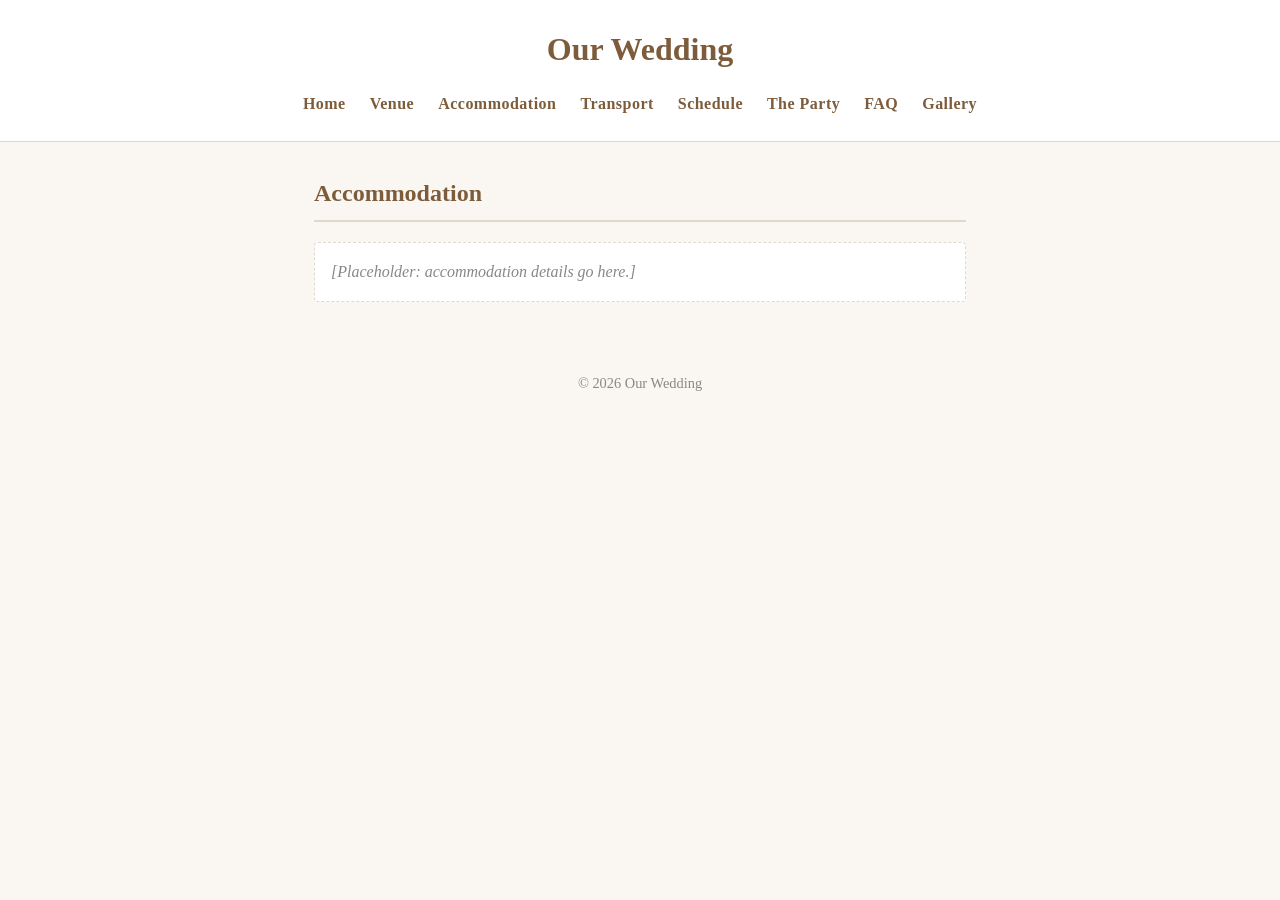
==== accommodation.html @ 08235305 "init" ====
<!DOCTYPE html>
<html lang="en">
<head>
  <meta charset="UTF-8">
  <meta name="viewport" content="width=device-width, initial-scale=1.0">
  <title>Accommodation | Our Wedding</title>
  <link rel="stylesheet" href="css/style.css">
</head>
<body>
  <header>
    <h1>Our Wedding</h1>
    <nav>
      <ul>
        <li><a href="index.html">Home</a></li>
        <li><a href="venue.html">Venue</a></li>
        <li><a href="accommodation.html">Accommodation</a></li>
        <li><a href="transport.html">Transport</a></li>
        <li><a href="schedule.html">Schedule</a></li>
        <li><a href="party.html">The Party</a></li>
        <li><a href="faq.html">FAQ</a></li>
        <li><a href="gallery.html">Gallery</a></li>
      </ul>
    </nav>
  </header>

  <main>
    <h2>Accommodation</h2>
    <p class="placeholder">[Placeholder: accommodation details go here.]</p>
  </main>

  <footer>
    <p>&copy; 2026 Our Wedding</p>
  </footer>
</body>
</html>
---- css/style.css ----
:root {
  --color-bg: #faf7f2;
  --color-text: #333333;
  --color-accent: #a67c52;
  --color-accent-dark: #7d5c3b;
  --color-border: #e0d8cc;
}

* {
  box-sizing: border-box;
}

body {
  margin: 0;
  font-family: "Georgia", "Times New Roman", serif;
  background-color: var(--color-bg);
  color: var(--color-text);
  line-height: 1.6;
}

header {
  background-color: #ffffff;
  border-bottom: 1px solid var(--color-border);
  padding: 1.5rem 1rem;
  text-align: center;
}

header h1 {
  margin: 0 0 1rem 0;
  font-size: 2rem;
  color: var(--color-accent-dark);
}

nav ul {
  list-style: none;
  margin: 0;
  padding: 0;
  display: flex;
  flex-wrap: wrap;
  justify-content: center;
  gap: 0.5rem 1.5rem;
}

nav a {
  text-decoration: none;
  color: var(--color-accent-dark);
  font-weight: bold;
  letter-spacing: 0.03em;
}

nav a:hover,
nav a:focus {
  text-decoration: underline;
}

main {
  max-width: 700px;
  margin: 2rem auto;
  padding: 0 1.5rem;
}

main h2 {
  color: var(--color-accent-dark);
  border-bottom: 2px solid var(--color-border);
  padding-bottom: 0.5rem;
}

.placeholder {
  font-style: italic;
  color: #888888;
  border: 1px dashed var(--color-border);
  padding: 1rem;
  border-radius: 4px;
  background-color: #ffffff;
}

.rsvp-button {
  display: inline-block;
  margin-top: 1rem;
  padding: 0.75rem 1.5rem;
  background-color: var(--color-accent);
  color: #ffffff;
  text-decoration: none;
  font-weight: bold;
  border-radius: 4px;
}

.rsvp-button:hover,
.rsvp-button:focus {
  background-color: var(--color-accent-dark);
}

.home-links {
  list-style: none;
  padding: 0;
  display: grid;
  grid-template-columns: repeat(auto-fit, minmax(180px, 1fr));
  gap: 1rem;
}

.home-links a {
  display: block;
  padding: 1rem;
  background-color: #ffffff;
  border: 1px solid var(--color-border);
  border-radius: 6px;
  text-align: center;
  text-decoration: none;
  color: var(--color-text);
  font-weight: bold;
}

.home-links a:hover,
.home-links a:focus {
  border-color: var(--color-accent);
  color: var(--color-accent-dark);
}

footer {
  text-align: center;
  padding: 1.5rem 1rem;
  color: #888888;
  font-size: 0.9rem;
}
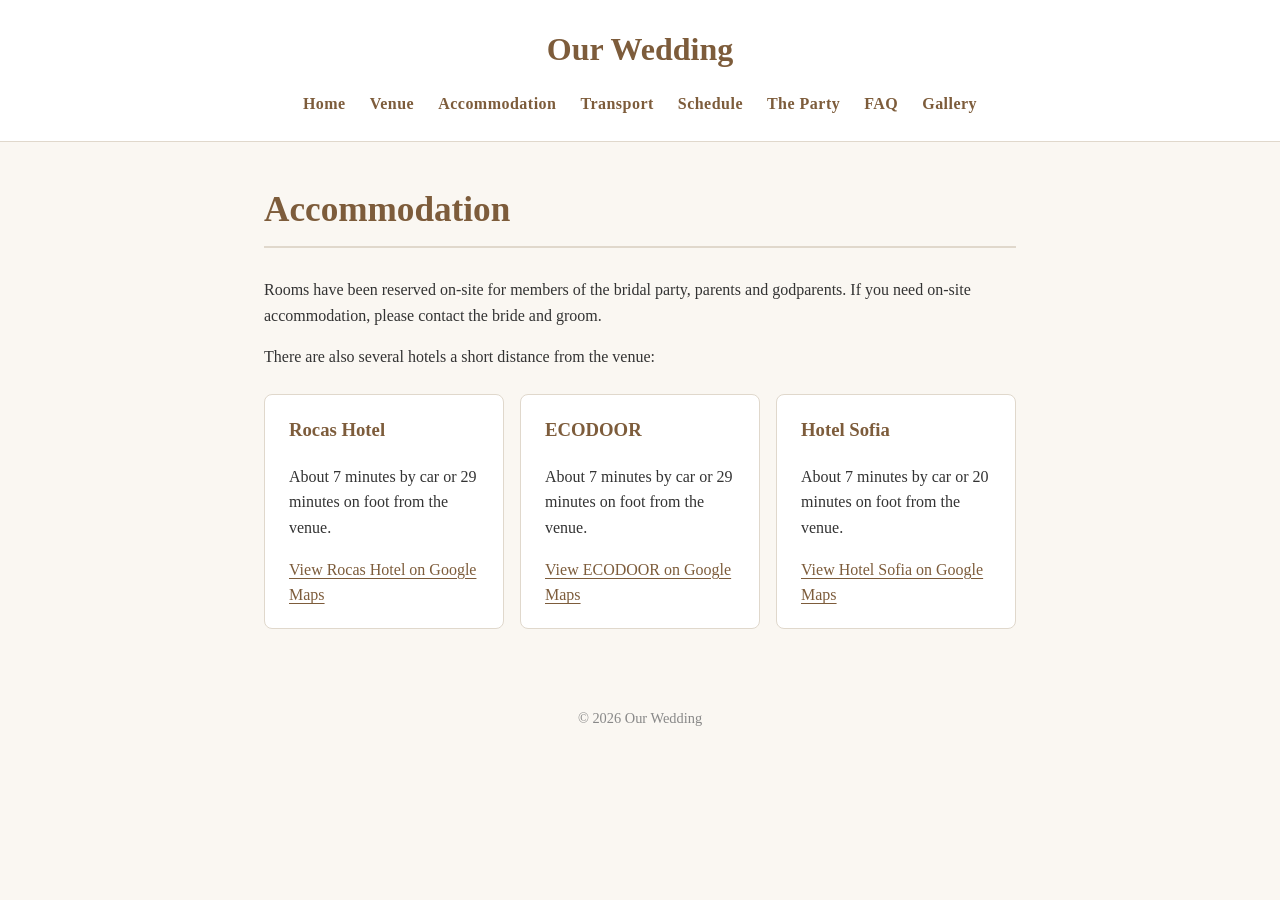
==== commit fee97efe: "fill out placeholder pages and images" ====
--- a/accommodation.html
+++ b/accommodation.html
@@ -25,7 +25,25 @@
 
   <main>
     <h2>Accommodation</h2>
-    <p class="placeholder">[Placeholder: accommodation details go here.]</p>
+    <p>Rooms have been reserved on-site for members of the bridal party, parents and godparents. If you need on-site accommodation, please contact the bride and groom.</p>
+    <p>There are also several hotels a short distance from the venue:</p>
+    <div class="card-grid">
+      <section class="content-card">
+        <h3>Rocas Hotel</h3>
+        <p>About 7 minutes by car or 29 minutes on foot from the venue.</p>
+        <a href="https://maps.app.goo.gl/XNXPebTYUZ9VSpnc8" target="_blank" rel="noopener noreferrer">View Rocas Hotel on Google Maps</a>
+      </section>
+      <section class="content-card">
+        <h3>ECODOOR</h3>
+        <p>About 7 minutes by car or 29 minutes on foot from the venue.</p>
+        <a href="https://maps.app.goo.gl/SukBFtoGTiZW6J6u6" target="_blank" rel="noopener noreferrer">View ECODOOR on Google Maps</a>
+      </section>
+      <section class="content-card">
+        <h3>Hotel Sofia</h3>
+        <p>About 7 minutes by car or 20 minutes on foot from the venue.</p>
+        <a href="https://maps.app.goo.gl/PPorVUPNWabgR3Jm9" target="_blank" rel="noopener noreferrer">View Hotel Sofia on Google Maps</a>
+      </section>
+    </div>
   </main>
 
   <footer>
--- a/css/style.css
+++ b/css/style.css
@@ -4,6 +4,7 @@
   --color-accent: #a67c52;
   --color-accent-dark: #7d5c3b;
   --color-border: #e0d8cc;
+  --color-surface: #ffffff;
 }
 
 * {
@@ -18,8 +19,18 @@
   line-height: 1.6;
 }
 
+a {
+  color: var(--color-accent-dark);
+  text-underline-offset: 0.18em;
+}
+
+a:hover,
+a:focus-visible {
+  color: var(--color-accent);
+}
+
 header {
-  background-color: #ffffff;
+  background-color: var(--color-surface);
   border-bottom: 1px solid var(--color-border);
   padding: 1.5rem 1rem;
   text-align: center;
@@ -49,13 +60,13 @@
 }
 
 nav a:hover,
-nav a:focus {
+nav a:focus-visible {
   text-decoration: underline;
 }
 
 main {
-  max-width: 700px;
-  margin: 2rem auto;
+  max-width: 800px;
+  margin: 2.5rem auto;
   padding: 0 1.5rem;
 }
 
@@ -63,15 +74,90 @@
   color: var(--color-accent-dark);
   border-bottom: 2px solid var(--color-border);
   padding-bottom: 0.5rem;
-}
-
-.placeholder {
-  font-style: italic;
-  color: #888888;
-  border: 1px dashed var(--color-border);
-  padding: 1rem;
+  margin-top: 0;
+  font-size: clamp(1.7rem, 4vw, 2.2rem);
+}
+
+main h3 {
+  color: var(--color-accent-dark);
+  margin-top: 0;
+}
+
+.hero-image {
+  display: block;
+  width: 100%;
+  max-height: 460px;
+  object-fit: cover;
+  border-radius: 8px;
+  margin-bottom: 2rem;
+}
+
+.content-card {
+  background-color: var(--color-surface);
+  border: 1px solid var(--color-border);
+  border-radius: 8px;
+  padding: 1.25rem 1.5rem;
+  margin: 1.25rem 0;
+}
+
+.content-card address {
+  font-style: normal;
+}
+
+.card-grid {
+  display: grid;
+  grid-template-columns: repeat(auto-fit, minmax(min(100%, 220px), 1fr));
+  gap: 1rem;
+  margin-top: 1.5rem;
+}
+
+.card-grid .content-card {
+  margin: 0;
+}
+
+.link-list {
+  padding-left: 1.25rem;
+}
+
+.link-list li + li {
+  margin-top: 0.35rem;
+}
+
+.event-details {
+  display: grid;
+  grid-template-columns: max-content 1fr;
+  gap: 0.4rem 1rem;
+}
+
+.event-details dt {
+  font-weight: bold;
+}
+
+.event-details dd {
+  margin: 0;
+}
+
+.faq-list {
+  margin: 1.5rem 0;
+}
+
+.faq-list dt {
+  color: var(--color-accent-dark);
+  font-size: 1.1rem;
+  font-weight: bold;
+  margin-top: 1.25rem;
+}
+
+.faq-list dd {
+  margin: 0.35rem 0 0 1rem;
+}
+
+.notice {
+  background-color: var(--color-surface);
+  border: 1px solid var(--color-border);
+  border-left: 4px solid var(--color-accent);
   border-radius: 4px;
-  background-color: #ffffff;
+  padding: 1rem 1.25rem;
 }
 
 .rsvp-button {
@@ -79,15 +165,17 @@
   margin-top: 1rem;
   padding: 0.75rem 1.5rem;
   background-color: var(--color-accent);
-  color: #ffffff;
+  color: var(--color-surface);
   text-decoration: none;
   font-weight: bold;
   border-radius: 4px;
+  transition: background-color 150ms ease-in-out;
 }
 
 .rsvp-button:hover,
-.rsvp-button:focus {
+.rsvp-button:focus-visible {
   background-color: var(--color-accent-dark);
+  color: var(--color-surface);
 }
 
 .home-links {
@@ -101,7 +189,7 @@
 .home-links a {
   display: block;
   padding: 1rem;
-  background-color: #ffffff;
+  background-color: var(--color-surface);
   border: 1px solid var(--color-border);
   border-radius: 6px;
   text-align: center;
@@ -111,7 +199,7 @@
 }
 
 .home-links a:hover,
-.home-links a:focus {
+.home-links a:focus-visible {
   border-color: var(--color-accent);
   color: var(--color-accent-dark);
 }
@@ -122,3 +210,19 @@
   color: #888888;
   font-size: 0.9rem;
 }
+
+@media (max-width: 480px) {
+  main {
+    margin: 1.5rem auto;
+    padding: 0 1rem;
+  }
+
+  .event-details {
+    grid-template-columns: 1fr;
+    gap: 0;
+  }
+
+  .event-details dd + dt {
+    margin-top: 0.75rem;
+  }
+}
